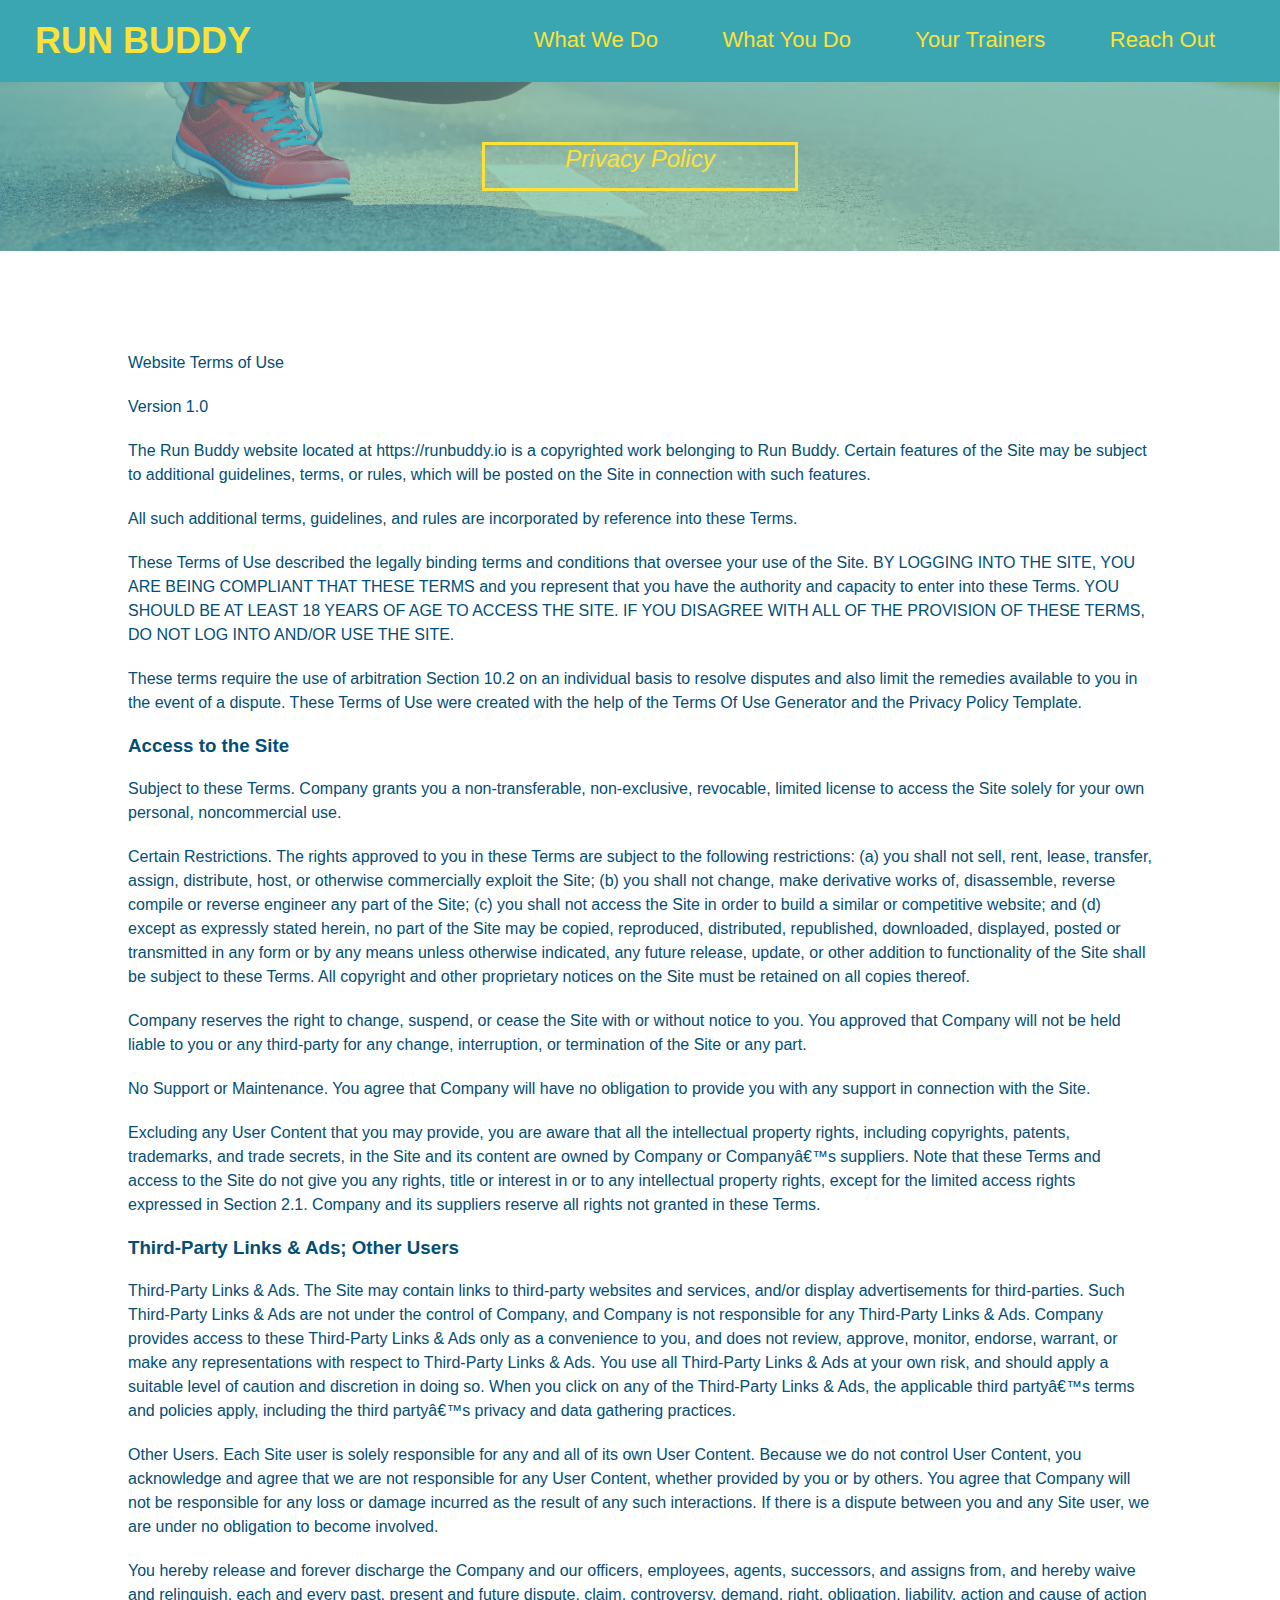
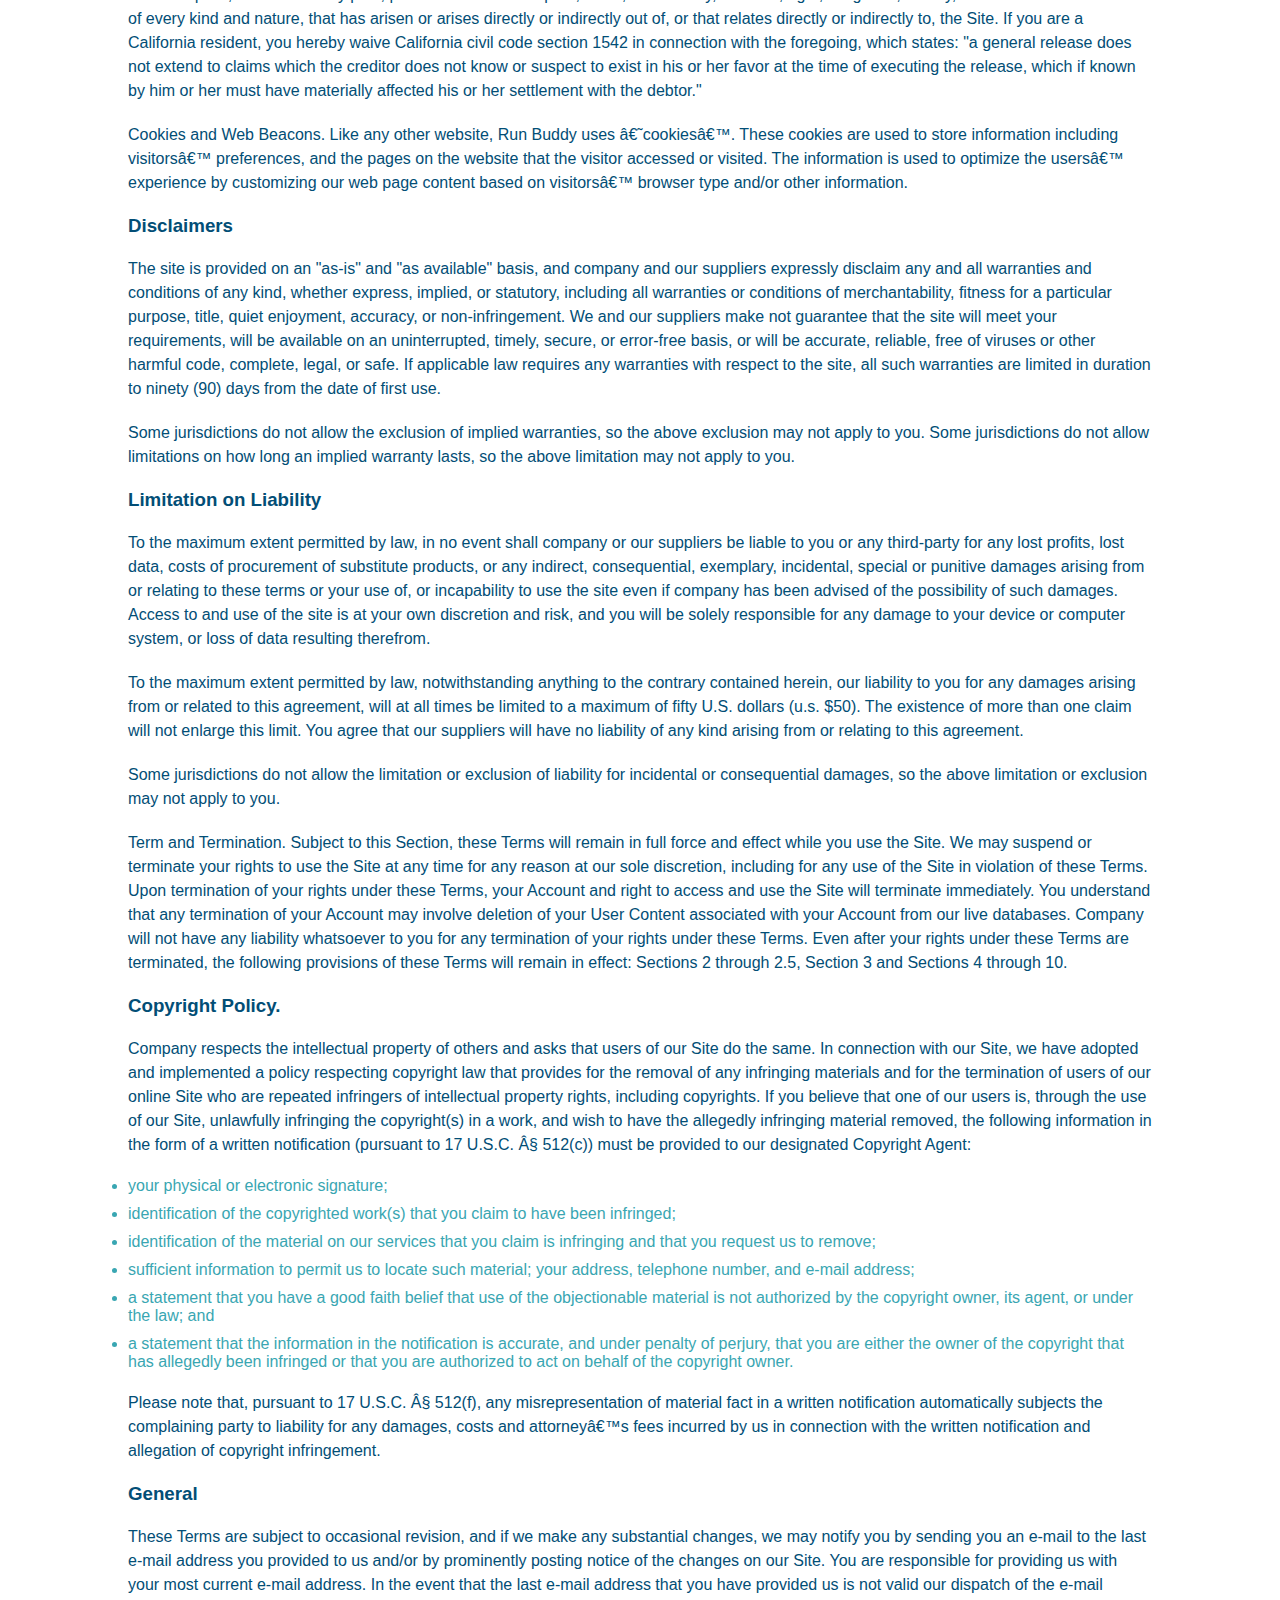
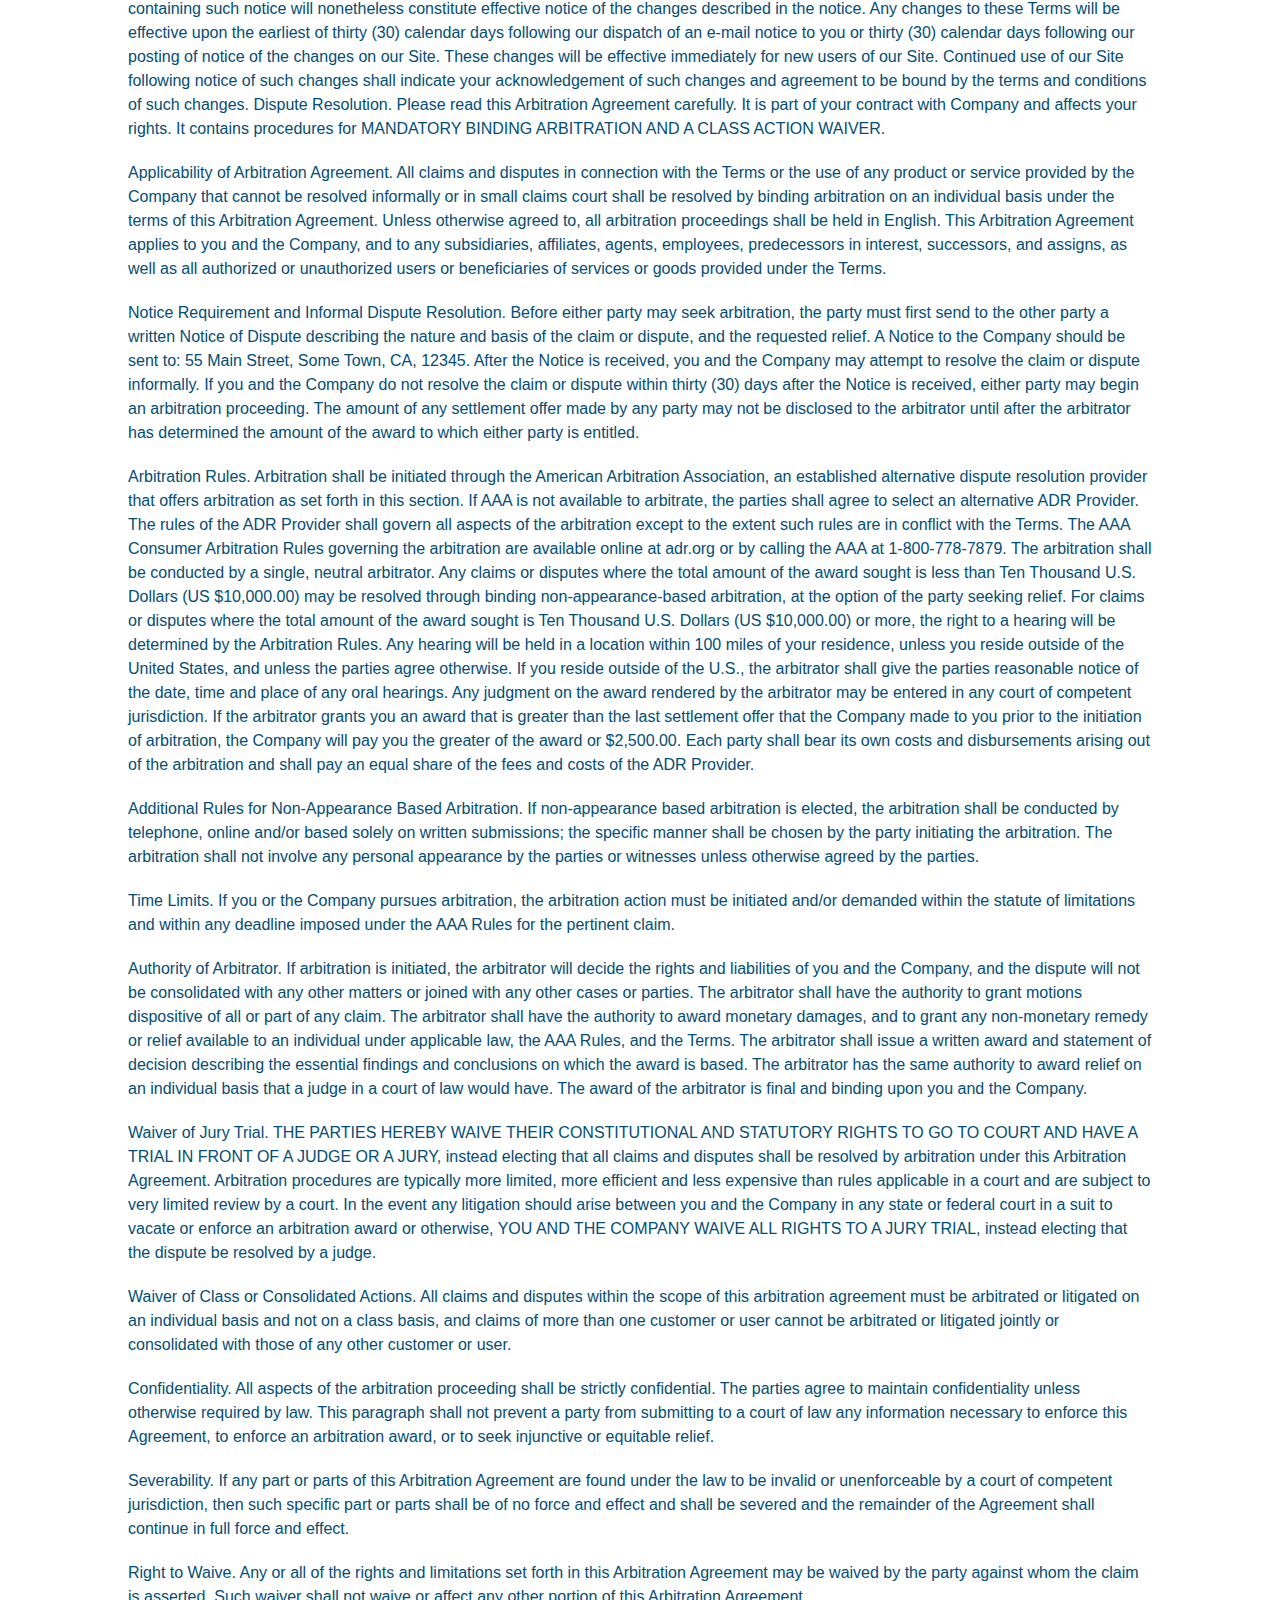
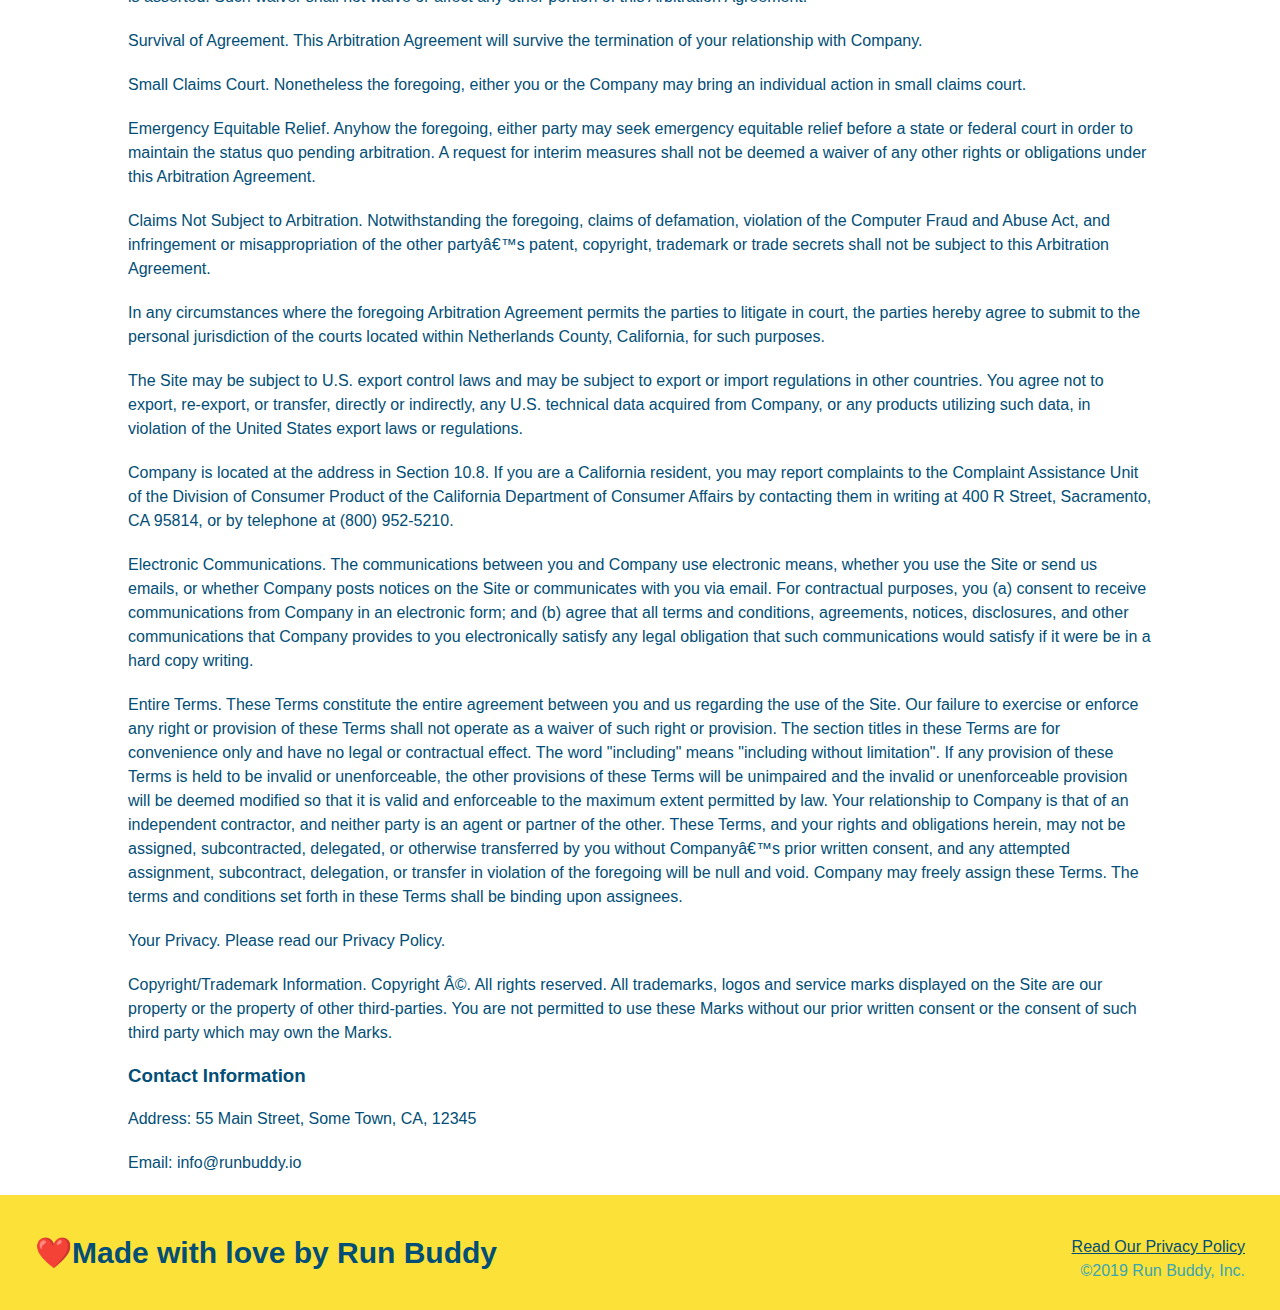
==== privacy-policy.html @ a61e1b73 "final style for privacy policy" ====
<!DOCTYPE html>
<html lang="en-US">
    <head>
        <meta charset="UTF-8">
        <title>Privacy Policy - Run Buddy</title>
        <link rel="stylesheet" href="./assets/css/style.css">
        <link rel="stylesheet" href="./assets/css/secondary-style.css">
    </head>
    
    <body>
        <header>
            <h1>
             <a href="/">RUN BUDDY</a> 
            </h1>
         <nav>
             <!-- Unordered list element-->
             <ul>
                 <!--List item element-->
                    <li>
                     <!--Anchor element-->
                        <a href="./index.html#what-we-do">What We Do</a>
                    </li>
                    <li>
                        <a href="./index.html#what-you-do">What You Do</a>
                    </li>
                    <li>
                        <a href="./index.htmkl#your-trainers">Your Trainers</a>
                    </li>
                    <li>
                        <a href=".index.html#reach-out">Reach Out</a> 
                    </li> 
                </ul>
            </nav>
        </header>
        <section class="hero">
            <div class="hero-secondary"></div> 
            <h2 class="page-title">
                Privacy Policy 
            </h2>
        </section>
        <article class="secondary-content">
            
      <p>
        Website Terms of Use
      </p>

      <p>
        Version 1.0
      </p>

      <p>
        The Run Buddy website located at https://runbuddy.io is a copyrighted work belonging to Run Buddy. Certain
        features of the Site may be subject to additional guidelines, terms, or rules, which will be posted on the Site
        in connection with such features.
      </p>

      <p>
        All such additional terms, guidelines, and rules are incorporated by reference into these Terms.
      </p>

      <p>
        These Terms of Use described the legally binding terms and conditions that oversee your use of the Site. BY
        LOGGING INTO THE SITE, YOU ARE BEING COMPLIANT THAT THESE TERMS and you represent that you have the authority
        and capacity to enter into these Terms. YOU SHOULD BE AT LEAST 18 YEARS OF AGE TO ACCESS THE SITE. IF YOU
        DISAGREE WITH ALL OF THE PROVISION OF THESE TERMS, DO NOT LOG INTO AND/OR USE THE SITE.
      </p>

      <p>
        These terms require the use of arbitration Section 10.2 on an individual basis to resolve disputes and also
        limit the remedies available to you in the event of a dispute. These Terms of Use were created with the help of
        the Terms Of Use Generator and the Privacy Policy Template.
      </p>

      <h3>
        Access to the Site
      </h3>

      <p>
        Subject to these Terms. Company grants you a non-transferable, non-exclusive, revocable, limited license to
        access the Site solely for your own personal, noncommercial use.
      </p>

      <p>
        Certain Restrictions. The rights approved to you in these Terms are subject to the following restrictions: (a)
        you shall not sell, rent, lease, transfer, assign, distribute, host, or otherwise commercially exploit the Site;
        (b) you shall not change, make derivative works of, disassemble, reverse compile or reverse engineer any part of
        the Site; (c) you shall not access the Site in order to build a similar or competitive website; and (d) except
        as expressly stated herein, no part of the Site may be copied, reproduced, distributed, republished, downloaded,
        displayed, posted or transmitted in any form or by any means unless otherwise indicated, any future release,
        update, or other addition to functionality of the Site shall be subject to these Terms. All copyright and other
        proprietary notices on the Site must be retained on all copies thereof.
      </p>

      <p>
        Company reserves the right to change, suspend, or cease the Site with or without notice to you. You approved
        that Company will not be held liable to you or any third-party for any change, interruption, or termination of
        the Site or any part.
      </p>

      <p>
        No Support or Maintenance. You agree that Company will have no obligation to provide you with any support in
        connection with the Site.
      </p>

      <p>
        Excluding any User Content that you may provide, you are aware that all the intellectual property rights,
        including copyrights, patents, trademarks, and trade secrets, in the Site and its content are owned by Company
        or Companyâ€™s suppliers. Note that these Terms and access to the Site do not give you any rights, title or
        interest in or to any intellectual property rights, except for the limited access rights expressed in Section
        2.1. Company and its suppliers reserve all rights not granted in these Terms.
      </p>

      <h3>
        Third-Party Links & Ads; Other Users
      </h3>

      <p>
        Third-Party Links & Ads. The Site may contain links to third-party websites and services, and/or display
        advertisements for third-parties. Such Third-Party Links & Ads are not under the control of Company, and Company
        is not responsible for any Third-Party Links & Ads. Company provides access to these Third-Party Links & Ads
        only as a convenience to you, and does not review, approve, monitor, endorse, warrant, or make any
        representations with respect to Third-Party Links & Ads. You use all Third-Party Links & Ads at your own risk,
        and should apply a suitable level of caution and discretion in doing so. When you click on any of the
        Third-Party Links & Ads, the applicable third partyâ€™s terms and policies apply, including the third partyâ€™s
        privacy and data gathering practices.
      </p>

      <p>
        Other Users. Each Site user is solely responsible for any and all of its own User Content. Because we do not
        control User Content, you acknowledge and agree that we are not responsible for any User Content, whether
        provided by you or by others. You agree that Company will not be responsible for any loss or damage incurred as
        the result of any such interactions. If there is a dispute between you and any Site user, we are under no
        obligation to become involved.
      </p>

      <p>
        You hereby release and forever discharge the Company and our officers, employees, agents, successors, and
        assigns from, and hereby waive and relinquish, each and every past, present and future dispute, claim,
        controversy, demand, right, obligation, liability, action and cause of action of every kind and nature, that has
        arisen or arises directly or indirectly out of, or that relates directly or indirectly to, the Site. If you are
        a California resident, you hereby waive California civil code section 1542 in connection with the foregoing,
        which states: "a general release does not extend to claims which the creditor does not know or suspect to exist
        in his or her favor at the time of executing the release, which if known by him or her must have materially
        affected his or her settlement with the debtor."
      </p>

      <p>
        Cookies and Web Beacons. Like any other website, Run Buddy uses â€˜cookiesâ€™. These cookies are used to store
        information including visitorsâ€™ preferences, and the pages on the website that the visitor accessed or visited.
        The information is used to optimize the usersâ€™ experience by customizing our web page content based on visitorsâ€™
        browser type and/or other information.
      </p>

      <h3>
        Disclaimers
      </h3>

      <p>
        The site is provided on an "as-is" and "as available" basis, and company and our suppliers expressly disclaim
        any and all warranties and conditions of any kind, whether express, implied, or statutory, including all
        warranties or conditions of merchantability, fitness for a particular purpose, title, quiet enjoyment, accuracy,
        or non-infringement. We and our suppliers make not guarantee that the site will meet your requirements, will be
        available on an uninterrupted, timely, secure, or error-free basis, or will be accurate, reliable, free of
        viruses or other harmful code, complete, legal, or safe. If applicable law requires any warranties with respect
        to the site, all such warranties are limited in duration to ninety (90) days from the date of first use.
      </p>

      <p>
        Some jurisdictions do not allow the exclusion of implied warranties, so the above exclusion may not apply to
        you. Some jurisdictions do not allow limitations on how long an implied warranty lasts, so the above limitation
        may not apply to you.
      </p>

      <h3>
        Limitation on Liability
      </h3>

      <p>
        To the maximum extent permitted by law, in no event shall company or our suppliers be liable to you or any
        third-party for any lost profits, lost data, costs of procurement of substitute products, or any indirect,
        consequential, exemplary, incidental, special or punitive damages arising from or relating to these terms or
        your use of, or incapability to use the site even if company has been advised of the possibility of such
        damages. Access to and use of the site is at your own discretion and risk, and you will be solely responsible
        for any damage to your device or computer system, or loss of data resulting therefrom.
      </p>

      <p>
        To the maximum extent permitted by law, notwithstanding anything to the contrary contained herein, our liability
        to you for any damages arising from or related to this agreement, will at all times be limited to a maximum of
        fifty U.S. dollars (u.s. $50). The existence of more than one claim will not enlarge this limit. You agree that
        our suppliers will have no liability of any kind arising from or relating to this agreement.
      </p>

      <p>
        Some jurisdictions do not allow the limitation or exclusion of liability for incidental or consequential
        damages, so the above limitation or exclusion may not apply to you.
      </p>

      <p>
        Term and Termination. Subject to this Section, these Terms will remain in full force and effect while you use
        the Site. We may suspend or terminate your rights to use the Site at any time for any reason at our sole
        discretion, including for any use of the Site in violation of these Terms. Upon termination of your rights under
        these Terms, your Account and right to access and use the Site will terminate immediately. You understand that
        any termination of your Account may involve deletion of your User Content associated with your Account from our
        live databases. Company will not have any liability whatsoever to you for any termination of your rights under
        these Terms. Even after your rights under these Terms are terminated, the following provisions of these Terms
        will remain in effect: Sections 2 through 2.5, Section 3 and Sections 4 through 10.
      </p>

      <h3>
        Copyright Policy.
      </h3>

      <p>
        Company respects the intellectual property of others and asks that users of our Site do the same. In connection
        with our Site, we have adopted and implemented a policy respecting copyright law that provides for the removal
        of any infringing materials and for the termination of users of our online Site who are repeated infringers of
        intellectual property rights, including copyrights. If you believe that one of our users is, through the use of
        our Site, unlawfully infringing the copyright(s) in a work, and wish to have the allegedly infringing material
        removed, the following information in the form of a written notification (pursuant to 17 U.S.C. Â§ 512(c)) must
        be provided to our designated Copyright Agent:
      </p>

      <ul>
        <li>
          your physical or electronic signature;
        </li>
        <li>
          identification of the copyrighted work(s) that you claim to have been infringed;
        </li>
        <li>
          identification of the material on our services that you claim is infringing and that you request us to remove;
        </li>
        <li>
          sufficient information to permit us to locate such material; your address, telephone number, and e-mail
          address;
        </li>
        <li>
          a statement that you have a good faith belief that use of the objectionable material is not authorized by the
          copyright owner, its agent, or under the law; and
        </li>
        <li>
          a statement that the information in the notification is accurate, and under penalty of perjury, that you are
          either the owner of the copyright that has allegedly been infringed or that you are authorized to act on
          behalf of the copyright owner.
        </li>
      </ul>

      <p>
        Please note that, pursuant to 17 U.S.C. Â§ 512(f), any misrepresentation of material fact in a written
        notification automatically subjects the complaining party to liability for any damages, costs and attorneyâ€™s
        fees incurred by us in connection with the written notification and allegation of copyright infringement.
      </p>

      <h3>
        General
      </h3>

      <p>
        These Terms are subject to occasional revision, and if we make any substantial changes, we may notify you by
        sending you an e-mail to the last e-mail address you provided to us and/or by prominently posting notice of the
        changes on our Site. You are responsible for providing us with your most current e-mail address. In the event
        that the last e-mail address that you have provided us is not valid our dispatch of the e-mail containing such
        notice will nonetheless constitute effective notice of the changes described in the notice. Any changes to these
        Terms will be effective upon the earliest of thirty (30) calendar days following our dispatch of an e-mail
        notice to you or thirty (30) calendar days following our posting of notice of the changes on our Site. These
        changes will be effective immediately for new users of our Site. Continued use of our Site following notice of
        such changes shall indicate your acknowledgement of such changes and agreement to be bound by the terms and
        conditions of such changes. Dispute Resolution. Please read this Arbitration Agreement carefully. It is part of
        your contract with Company and affects your rights. It contains procedures for MANDATORY BINDING ARBITRATION AND
        A CLASS ACTION WAIVER.
      </p>

      <p>
        Applicability of Arbitration Agreement. All claims and disputes in connection with the Terms or the use of any
        product or service provided by the Company that cannot be resolved informally or in small claims court shall be
        resolved by binding arbitration on an individual basis under the terms of this Arbitration Agreement. Unless
        otherwise agreed to, all arbitration proceedings shall be held in English. This Arbitration Agreement applies to
        you and the Company, and to any subsidiaries, affiliates, agents, employees, predecessors in interest,
        successors, and assigns, as well as all authorized or unauthorized users or beneficiaries of services or goods
        provided under the Terms.
      </p>

      <p>
        Notice Requirement and Informal Dispute Resolution. Before either party may seek arbitration, the party must
        first send to the other party a written Notice of Dispute describing the nature and basis of the claim or
        dispute, and the requested relief. A Notice to the Company should be sent to: 55 Main Street, Some Town, CA,
        12345. After the Notice is received, you and the Company may attempt to resolve the claim or dispute informally.
        If you and the Company do not resolve the claim or dispute within thirty (30) days after the Notice is received,
        either party may begin an arbitration proceeding. The amount of any settlement offer made by any party may not
        be disclosed to the arbitrator until after the arbitrator has determined the amount of the award to which either
        party is entitled.
      </p>

      <p>
        Arbitration Rules. Arbitration shall be initiated through the American Arbitration Association, an established
        alternative dispute resolution provider that offers arbitration as set forth in this section. If AAA is not
        available to arbitrate, the parties shall agree to select an alternative ADR Provider. The rules of the ADR
        Provider shall govern all aspects of the arbitration except to the extent such rules are in conflict with the
        Terms. The AAA Consumer Arbitration Rules governing the arbitration are available online at adr.org or by
        calling the AAA at 1-800-778-7879. The arbitration shall be conducted by a single, neutral arbitrator. Any
        claims or disputes where the total amount of the award sought is less than Ten Thousand U.S. Dollars (US
        $10,000.00) may be resolved through binding non-appearance-based arbitration, at the option of the party seeking
        relief. For claims or disputes where the total amount of the award sought is Ten Thousand U.S. Dollars (US
        $10,000.00) or more, the right to a hearing will be determined by the Arbitration Rules. Any hearing will be
        held in a location within 100 miles of your residence, unless you reside outside of the United States, and
        unless the parties agree otherwise. If you reside outside of the U.S., the arbitrator shall give the parties
        reasonable notice of the date, time and place of any oral hearings. Any judgment on the award rendered by the
        arbitrator may be entered in any court of competent jurisdiction. If the arbitrator grants you an award that is
        greater than the last settlement offer that the Company made to you prior to the initiation of arbitration, the
        Company will pay you the greater of the award or $2,500.00. Each party shall bear its own costs and
        disbursements arising out of the arbitration and shall pay an equal share of the fees and costs of the ADR
        Provider.
      </p>

      <p>
        Additional Rules for Non-Appearance Based Arbitration. If non-appearance based arbitration is elected, the
        arbitration shall be conducted by telephone, online and/or based solely on written submissions; the specific
        manner shall be chosen by the party initiating the arbitration. The arbitration shall not involve any personal
        appearance by the parties or witnesses unless otherwise agreed by the parties.
      </p>

      <p>
        Time Limits. If you or the Company pursues arbitration, the arbitration action must be initiated and/or demanded
        within the statute of limitations and within any deadline imposed under the AAA Rules for the pertinent claim.
      </p>

      <p>
        Authority of Arbitrator. If arbitration is initiated, the arbitrator will decide the rights and liabilities of
        you and the Company, and the dispute will not be consolidated with any other matters or joined with any other
        cases or parties. The arbitrator shall have the authority to grant motions dispositive of all or part of any
        claim. The arbitrator shall have the authority to award monetary damages, and to grant any non-monetary remedy
        or relief available to an individual under applicable law, the AAA Rules, and the Terms. The arbitrator shall
        issue a written award and statement of decision describing the essential findings and conclusions on which the
        award is based. The arbitrator has the same authority to award relief on an individual basis that a judge in a
        court of law would have. The award of the arbitrator is final and binding upon you and the Company.
      </p>

      <p>
        Waiver of Jury Trial. THE PARTIES HEREBY WAIVE THEIR CONSTITUTIONAL AND STATUTORY RIGHTS TO GO TO COURT AND HAVE
        A TRIAL IN FRONT OF A JUDGE OR A JURY, instead electing that all claims and disputes shall be resolved by
        arbitration under this Arbitration Agreement. Arbitration procedures are typically more limited, more efficient
        and less expensive than rules applicable in a court and are subject to very limited review by a court. In the
        event any litigation should arise between you and the Company in any state or federal court in a suit to vacate
        or enforce an arbitration award or otherwise, YOU AND THE COMPANY WAIVE ALL RIGHTS TO A JURY TRIAL, instead
        electing that the dispute be resolved by a judge.
      </p>

      <p>
        Waiver of Class or Consolidated Actions. All claims and disputes within the scope of this arbitration agreement
        must be arbitrated or litigated on an individual basis and not on a class basis, and claims of more than one
        customer or user cannot be arbitrated or litigated jointly or consolidated with those of any other customer or
        user.
      </p>

      <p>
        Confidentiality. All aspects of the arbitration proceeding shall be strictly confidential. The parties agree to
        maintain confidentiality unless otherwise required by law. This paragraph shall not prevent a party from
        submitting to a court of law any information necessary to enforce this Agreement, to enforce an arbitration
        award, or to seek injunctive or equitable relief.
      </p>

      <p>
        Severability. If any part or parts of this Arbitration Agreement are found under the law to be invalid or
        unenforceable by a court of competent jurisdiction, then such specific part or parts shall be of no force and
        effect and shall be severed and the remainder of the Agreement shall continue in full force and effect.
      </p>

      <p>
        Right to Waive. Any or all of the rights and limitations set forth in this Arbitration Agreement may be waived
        by the party against whom the claim is asserted. Such waiver shall not waive or affect any other portion of this
        Arbitration Agreement.
      </p>

      <p>
        Survival of Agreement. This Arbitration Agreement will survive the termination of your relationship with
        Company.
      </p>

      <p>
        Small Claims Court. Nonetheless the foregoing, either you or the Company may bring an individual action in small
        claims court.
      </p>

      <p>
        Emergency Equitable Relief. Anyhow the foregoing, either party may seek emergency equitable relief before a
        state or federal court in order to maintain the status quo pending arbitration. A request for interim measures
        shall not be deemed a waiver of any other rights or obligations under this Arbitration Agreement.
      </p>

      <p>
        Claims Not Subject to Arbitration. Notwithstanding the foregoing, claims of defamation, violation of the
        Computer Fraud and Abuse Act, and infringement or misappropriation of the other partyâ€™s patent, copyright,
        trademark or trade secrets shall not be subject to this Arbitration Agreement.
      </p>

      <p>
        In any circumstances where the foregoing Arbitration Agreement permits the parties to litigate in court, the
        parties hereby agree to submit to the personal jurisdiction of the courts located within Netherlands County,
        California, for such purposes.
      </p>

      <p>
        The Site may be subject to U.S. export control laws and may be subject to export or import regulations in other
        countries. You agree not to export, re-export, or transfer, directly or indirectly, any U.S. technical data
        acquired from Company, or any products utilizing such data, in violation of the United States export laws or
        regulations.
      </p>

      <p>
        Company is located at the address in Section 10.8. If you are a California resident, you may report complaints
        to the Complaint Assistance Unit of the Division of Consumer Product of the California Department of Consumer
        Affairs by contacting them in writing at 400 R Street, Sacramento, CA 95814, or by telephone at (800) 952-5210.
      </p>

      <p>
        Electronic Communications. The communications between you and Company use electronic means, whether you use the
        Site or send us emails, or whether Company posts notices on the Site or communicates with you via email. For
        contractual purposes, you (a) consent to receive communications from Company in an electronic form; and (b)
        agree that all terms and conditions, agreements, notices, disclosures, and other communications that Company
        provides to you electronically satisfy any legal obligation that such communications would satisfy if it were be
        in a hard copy writing.
      </p>

      <p>
        Entire Terms. These Terms constitute the entire agreement between you and us regarding the use of the Site. Our
        failure to exercise or enforce any right or provision of these Terms shall not operate as a waiver of such right
        or provision. The section titles in these Terms are for convenience only and have no legal or contractual
        effect. The word "including" means "including without limitation". If any provision of these Terms is held to be
        invalid or unenforceable, the other provisions of these Terms will be unimpaired and the invalid or
        unenforceable provision will be deemed modified so that it is valid and enforceable to the maximum extent
        permitted by law. Your relationship to Company is that of an independent contractor, and neither party is an
        agent or partner of the other. These Terms, and your rights and obligations herein, may not be assigned,
        subcontracted, delegated, or otherwise transferred by you without Companyâ€™s prior written consent, and any
        attempted assignment, subcontract, delegation, or transfer in violation of the foregoing will be null and void.
        Company may freely assign these Terms. The terms and conditions set forth in these Terms shall be binding upon
        assignees.
      </p>

      <p>
        Your Privacy. Please read our Privacy Policy.
      </p>

      <p>
        Copyright/Trademark Information. Copyright Â©. All rights reserved. All trademarks, logos and service marks
        displayed on the Site are our property or the property of other third-parties. You are not permitted to use
        these Marks without our prior written consent or the consent of such third party which may own the Marks.
      </p>

      <h3>
        Contact Information
      </h3>

      <p>
        Address: 55 Main Street, Some Town, CA, 12345
      </p>

      <p>
        Email: info@runbuddy.io
      </p>

      </article>
        <footer>
            <h2> ❤️Made with love by Run Buddy</h2> 
            <div>
                <a href="#"> Read Our Privacy Policy</a><br />
                &copy;2019 Run Buddy, Inc.
            </div>
         </footer> 
    </body>
</html>
---- assets/css/style.css ----
* {
    margin: 0;
    padding: 0;
    box-sizing: border-box;
}
body {
    /* more on this crazy alphanumerical value in a minute! */
    color: #39a6b2;
    font-family: Helvetica, Arial, sans-serif;
}

/* apply stlyes to header*/ 
header {
    padding: 20px 35px;
    background-color: #39a6b2; 
}

header h1 {
    font-weight: bold;
    font-size:36px;
    color: #fce138;
    margin: 0;
    display: inline;
}

header a {
    text-decoration: none;
    color: #fce138;
} 

header nav {
    float: right;
    margin: 7px 0; 
} 

header nav ul li {
    display: inline; 
}

header nav ul li a {
    margin: 0 30px;
    font-weight: lighter;
    font-size: 22px;
}   
footer {
    background-color: #fce138;
    width: 100%;
    padding: 40px 35px;
}
footer h2 {
    display: inline;
    color: #024e76;
    font-size: 30px;
    margin: 0;
}
footer div {
    float: right;
    line-height: 1.5;
    text-align: right;
}
footer a {
    color: #024e76;
}
section {
    padding: 60px;
}
/*Hero Style Start*/
.hero {
    background-image:url("../images/hero-bg.jpg");
    height: 600px;
    background-size: cover;
    background-position: center;
    position:relative;
}
.hero-form{
    background-color:#fce138;
    color:#024e76;
    padding: 20px;
    width: 500px;
    border: solid 3px #024e76;
    position:absolute;
    bottom: 120px;
    right: 140px;
}
.hero-form p {
    margin: 5px 0 15px 0;
}
.hero-form h3 {
    font-size:24 px;
    margin: 0;
}
.form-input {
    border: 1px solid #024e76;
    display: block;
    padding: 7px 15px;
    font-size: 16px;
    color: #024e76;
    width: 100%;
    margin-bottom: 15px; 
}
.hero-form label {
    margin: 0 5px;
}
.hero-form button {
    background-color: #024e76;
    color: #fce138; 
    border: none;
    padding: 10px 20px;
    font-size: 16px;
}
/*Hero Style End*/
.intro {
    text-align: center;
}
.intro p {
    line-height: 1.7; 
    color: #39a6b2;
    width: 80%;
    font-size: 20px;
    margin: 0 auto;
}
.steps {
    text-align:center;
    background: #fce138;
}
.steps div {
    margin-bottom: 80px;
}
.steps img{
    width: 15%;
    margin: 10px 0;
}
.steps h3 {
    color: #024e76;
    font-size: 46px;
    margin-top: 10px;
}
.steps p {
    color:#39a6b2;
    font-size: 23px;
}
.steps span {
    font-size: 38px;
}
.section-title {
    font-size: 55px;
    color: #024e76;
    margin-bottom: 35px;
    padding: 0 100px 20px 100px;
    display: inline-block;
    border-bottom: 3px solid;
}
.primary-border{
    border-color: #fce138;
}
.secondary-border {
    border-color: #39a6b2;
}
.trainers {
    text-align: center;
}
.trainer {
    width: 900px;
    margin: 0 auto 30px auto;
    background: #024e76;
    color: #fce138;
    overflow: auto;
}
.trainer img {
    width: 35%;
    float: left;
}
.trainer-bio {
    padding: 35px;
    float: left;
    width: 65%;
}
.trainer-bio h3 {
    font-size: 32px;
    margin-bottom: 8px;
}
.trainer-bio h4 {
    font-weight: lighter;
    font-size: 26px;
    margin-bottom: 25px;
}
.trainer-bio p {
    font-size: 17px;
    line-height: 1.3;
}
.text-left {
    text-align: left;
}
.text-right {
    text-align: right; 
}
/* Reach out styles start*/
.contact {
    text-align: center;
    background-color: #024e76;
}
.contact h2 {
    color: #fce138; 
}
.contact-info iframe {
    width: 400px;
    height: 400px;
}
.contact-info div {
    width: 410px;
    display: inline-block;
    vertical-align: top;
    text-align: left;
    margin: 30px 0 0 60px;
    color: white; 
}
.contact-info h3 {
    color:#fce138;
    font-size:32px;
}
.contact-info p, 
.contact-info address {
    margin: 20px 0;
    line-height: 1.5;
    font-size: 20px;
    font-style: normal;
}
.contact-info a {
    color: #fce138;
}
/* Reach out Styles End */
---- assets/css/secondary-style.css ----
.hero {
    background-position: bottom;
    height: auto;
    text-align: center;
    margin-bottom: 100px;
}
.page-title {
    color: #fce138;
    display: inline-block;
    border-bottom: 4px;
    border: solid;
    border-color: #fce138;
    padding: 0 80px 15px 80px;
    font-weight: normal;
    font-style: italic;
}
.secondary-content {
    width: 80%;
    margin: 0 auto;
    color: #024e76;
}
.secondary-content h3 {
    font-size 25px;
    margin: 20px 0 20px 0;
}
.secondary-content p {
    font-size: 16px;
    line-height: 1.5;
    margin: 20px 0 20px 0;
}
.secondary-content ul {
    margin: 20px 0 20px 0;
}
.secondary-content li {
    color: #39a6b2;
    margin: 10px 0 10px 0;
}
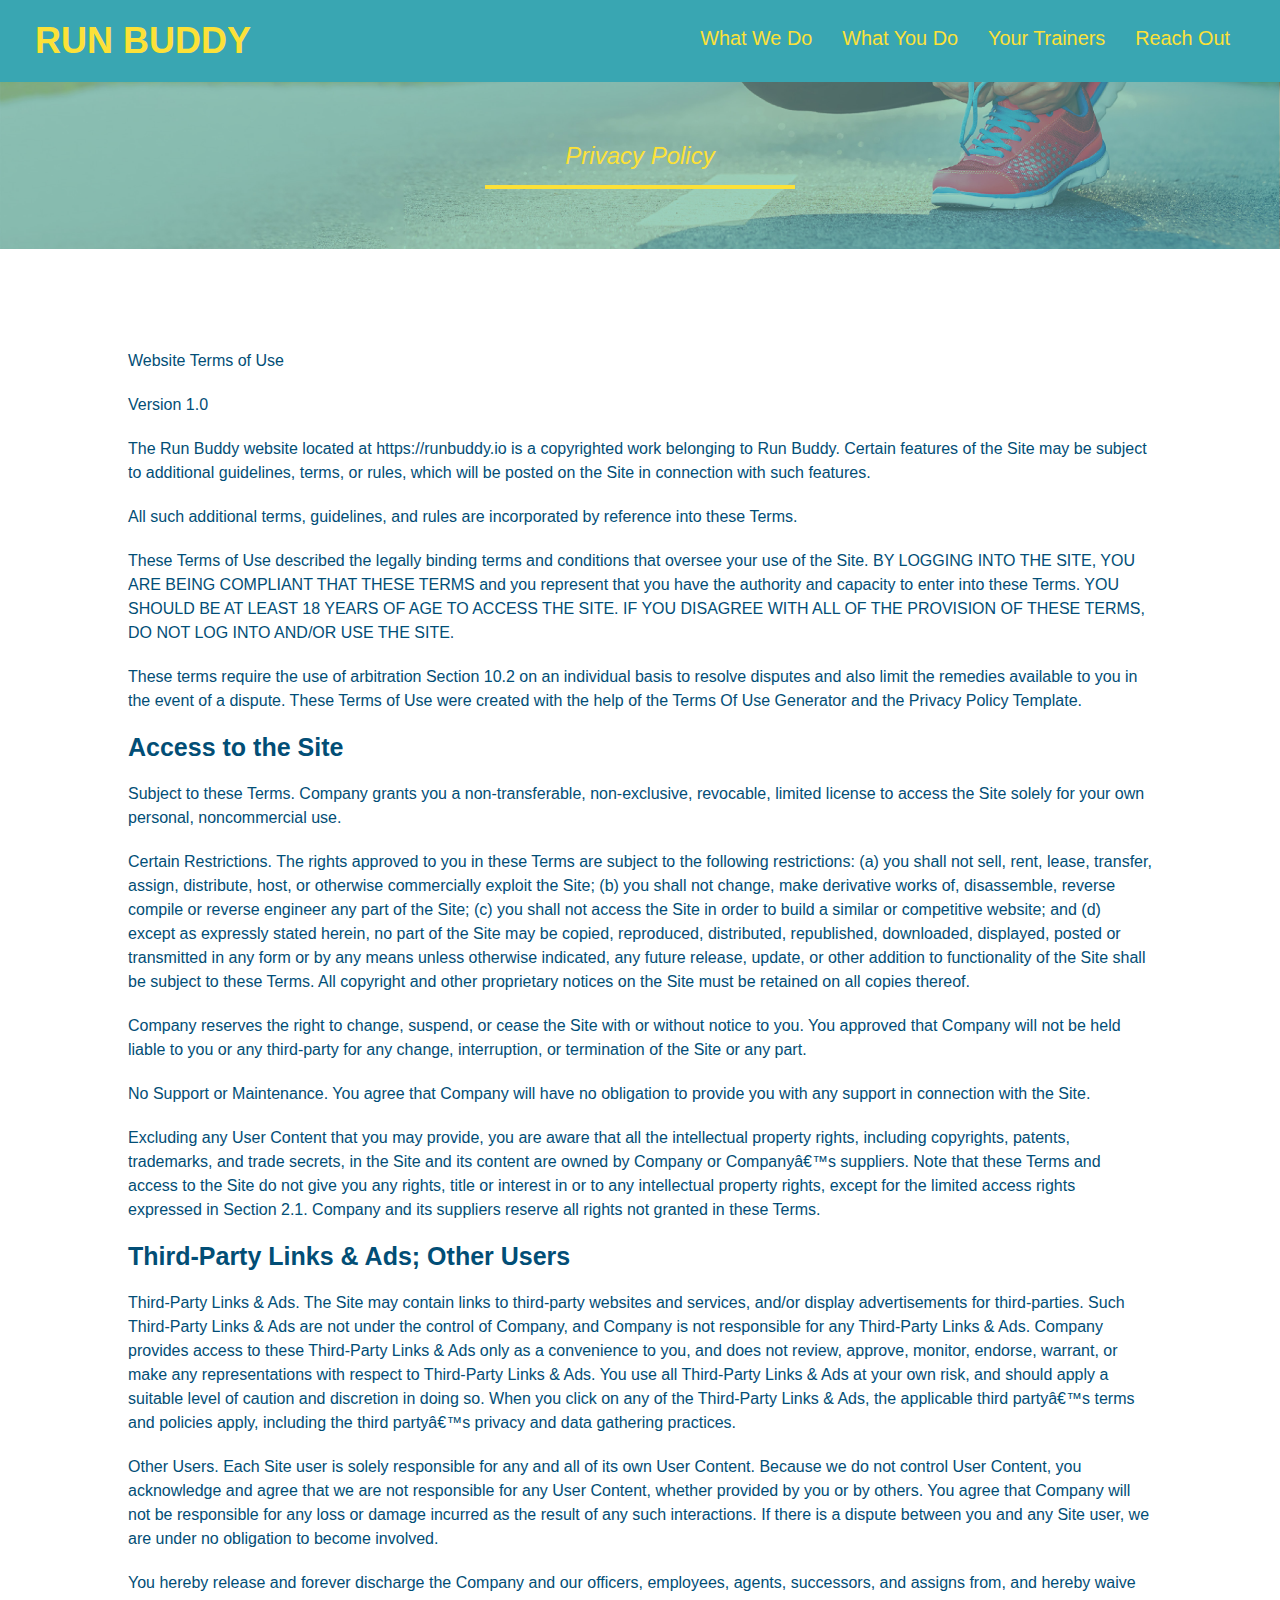
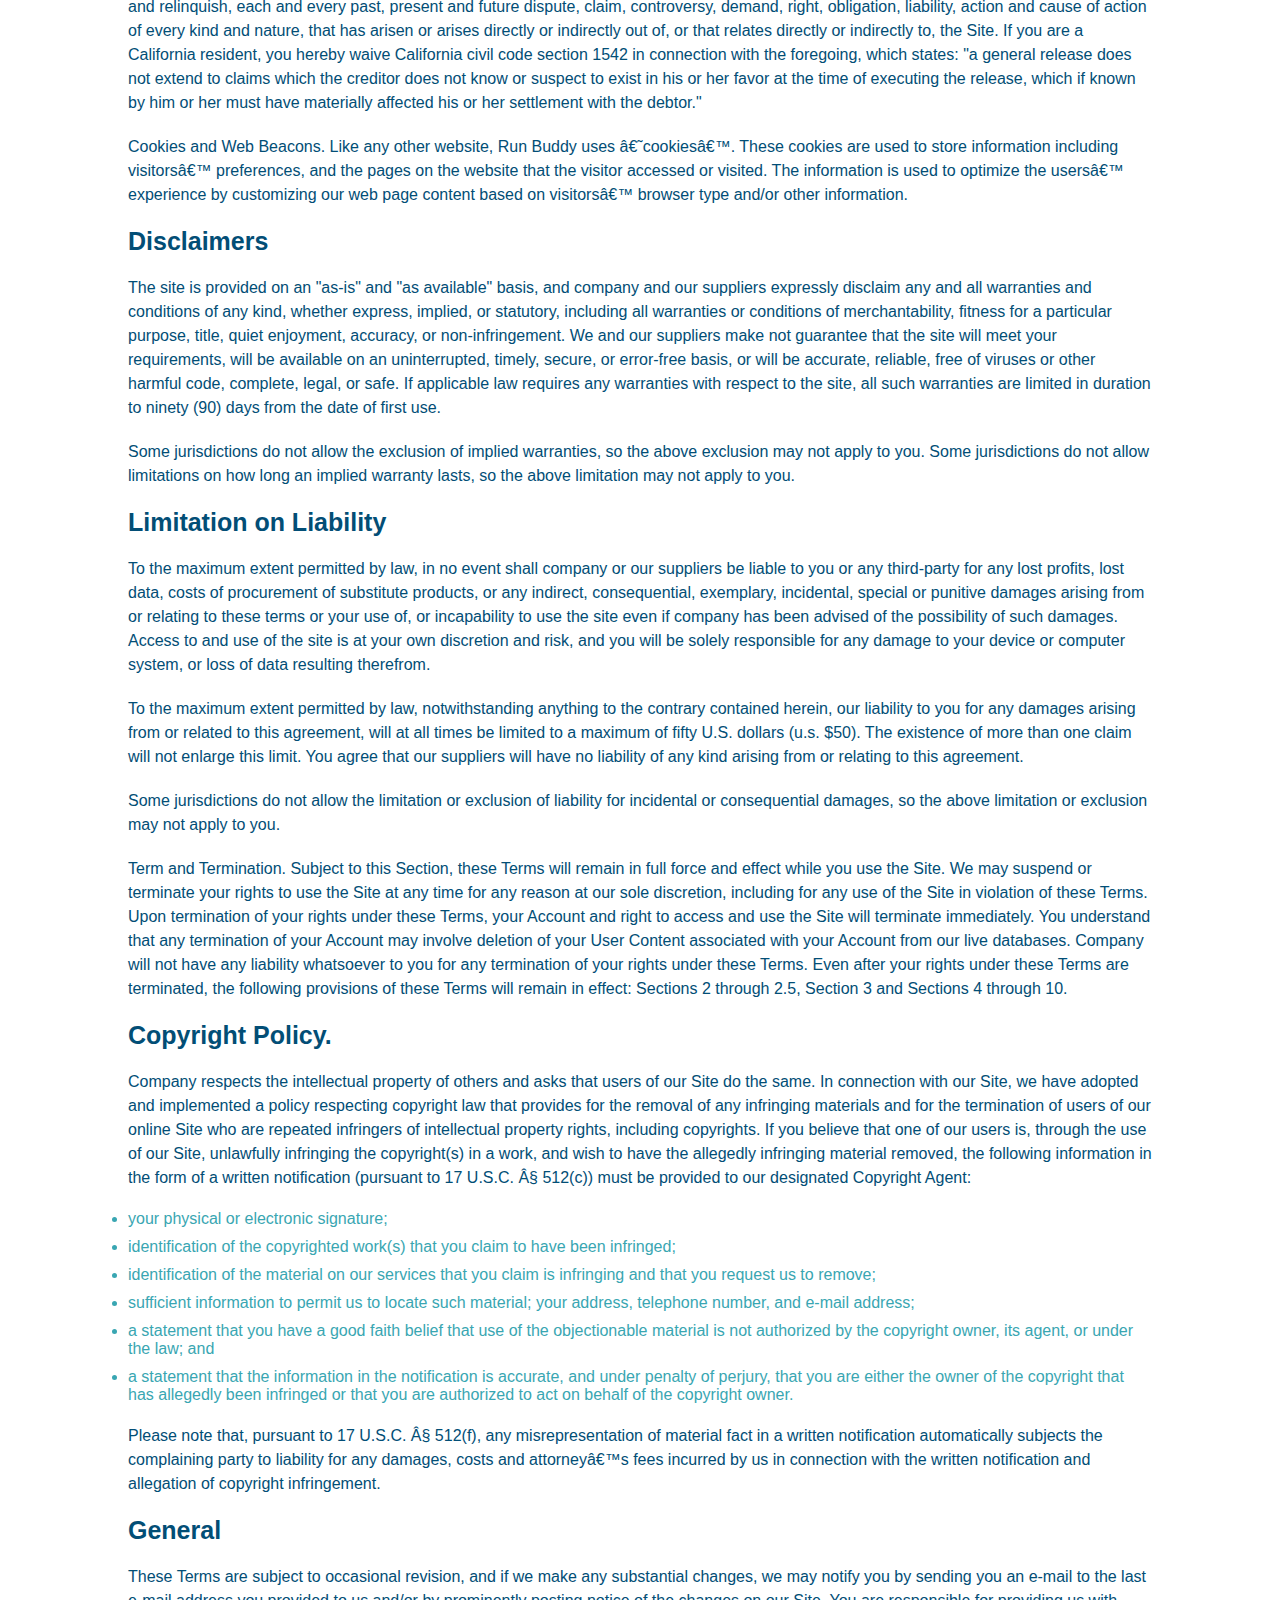
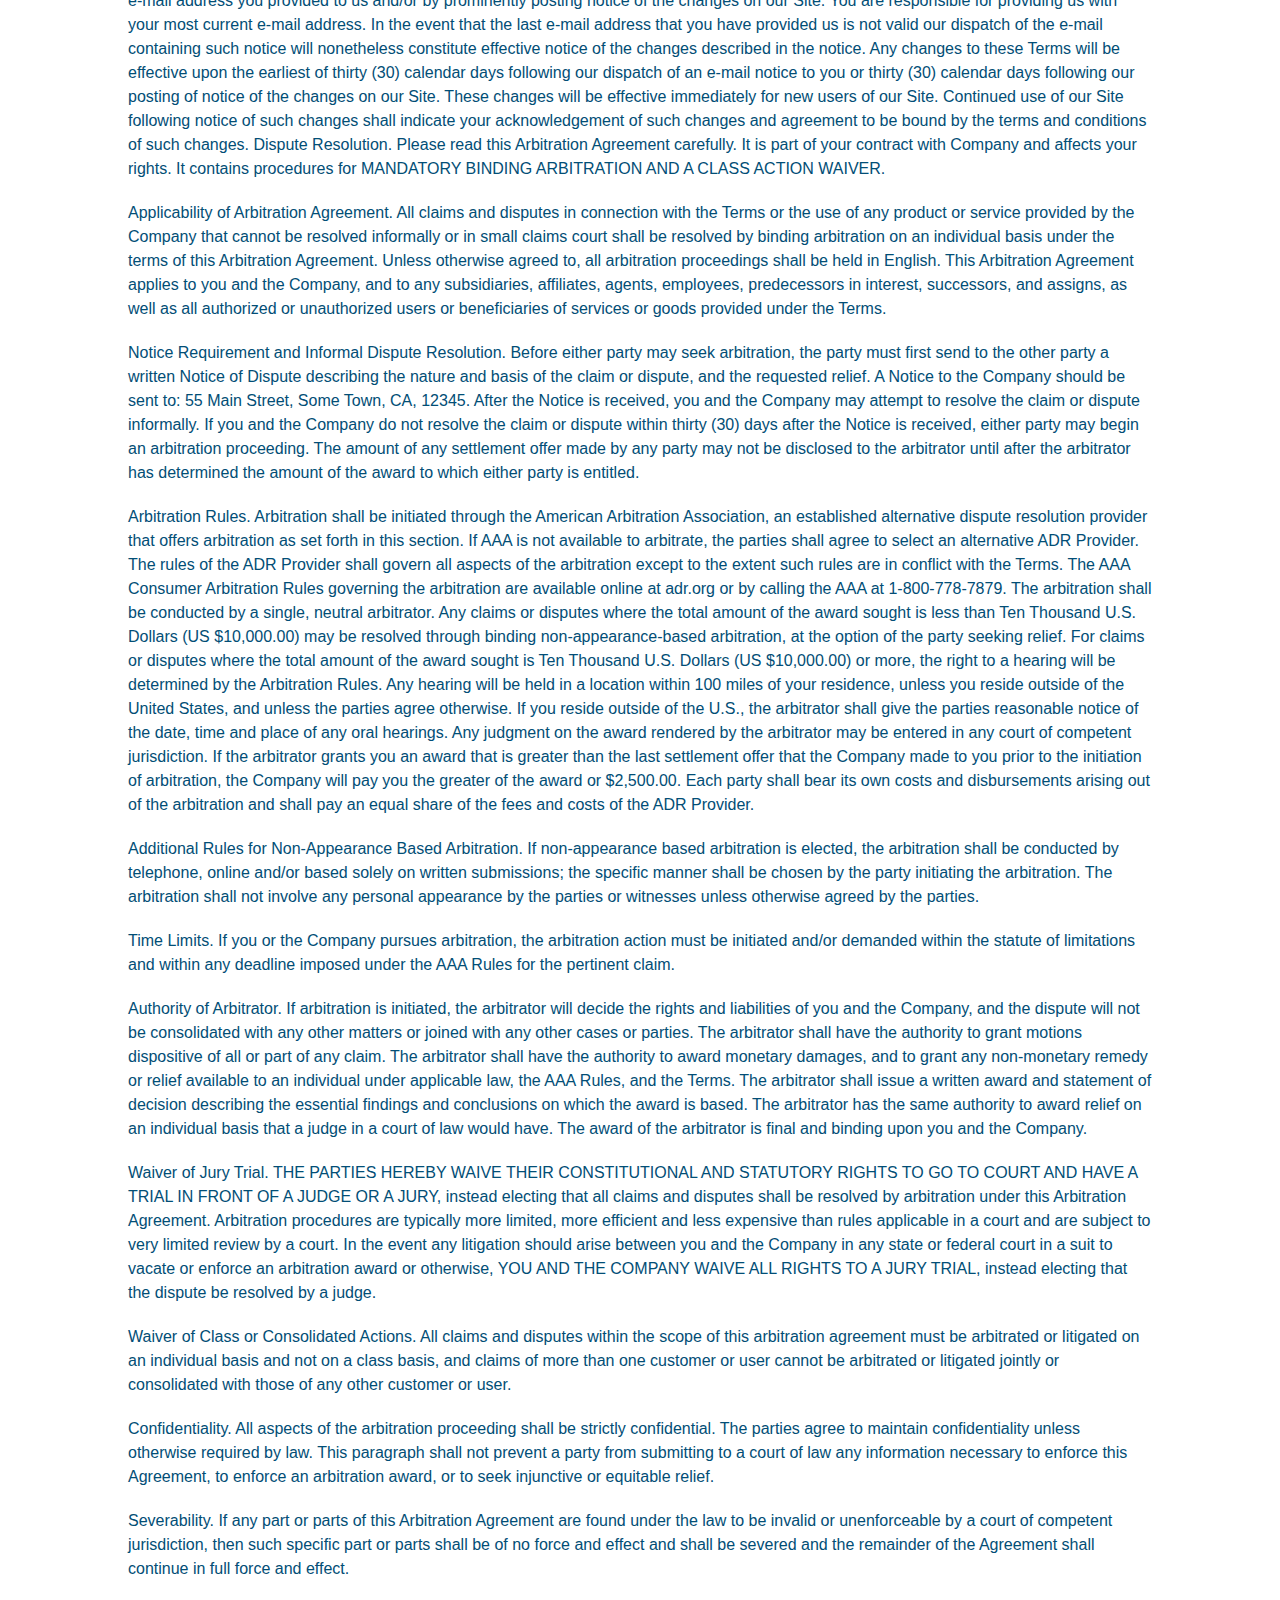
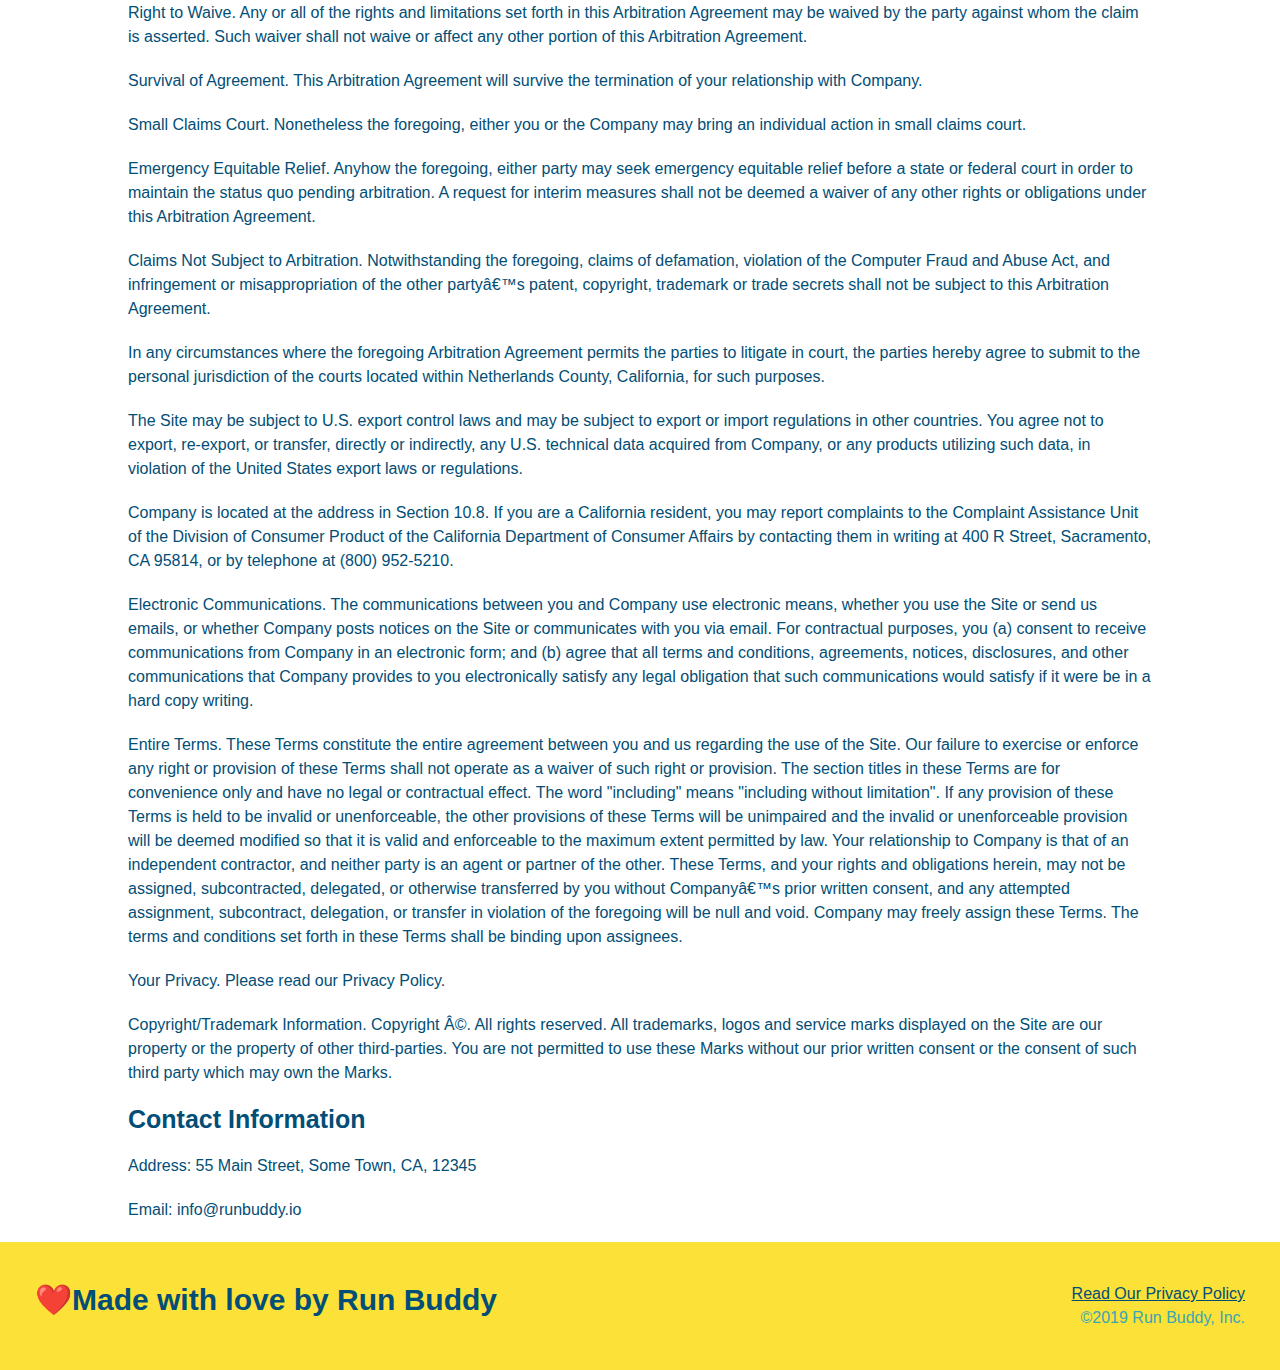
==== commit eebd5717: "initial commit of mediaqueries" ====
--- a/privacy-policy.html
+++ b/privacy-policy.html
@@ -2,6 +2,7 @@
 <html lang="en-US">
     <head>
         <meta charset="UTF-8">
+        <meta name="viewport" content="width=device-width, initial-scale=1.0"/>
         <title>Privacy Policy - Run Buddy</title>
         <link rel="stylesheet" href="./assets/css/style.css">
         <link rel="stylesheet" href="./assets/css/secondary-style.css">
--- a/assets/css/style.css
+++ b/assets/css/style.css
@@ -13,6 +13,9 @@
 header {
     padding: 20px 35px;
     background-color: #39a6b2; 
+    display: flex;
+    justify-content: space-between;
+    flex-wrap: wrap;
 }
 
 header h1 {
@@ -20,7 +23,6 @@
     font-size:36px;
     color: #fce138;
     margin: 0;
-    display: inline;
 }
 
 header a {
@@ -29,32 +31,35 @@
 } 
 
 header nav {
-    float: right;
     margin: 7px 0; 
-} 
-
-header nav ul li {
-    display: inline; 
+}  
+header nav ul {
+    display: flex;
+    flex-wrap: wrap;
+    justify-content: space-between;
+    align-items: center;
+    list-style: none;
 }
 
 header nav ul li a {
-    margin: 0 30px;
+    padding: 10px 15px;
     font-weight: lighter;
-    font-size: 22px;
+    font-size: 1.55vw;
 }   
 footer {
     background-color: #fce138;
     width: 100%;
     padding: 40px 35px;
+    display: flex;
+    justify-content: space-between;
+    flex-wrap: wrap;
 }
 footer h2 {
-    display: inline;
     color: #024e76;
     font-size: 30px;
     margin: 0;
 }
 footer div {
-    float: right;
     line-height: 1.5;
     text-align: right;
 }
@@ -67,20 +72,33 @@
 /*Hero Style Start*/
 .hero {
     background-image:url("../images/hero-bg.jpg");
-    height: 600px;
     background-size: cover;
     background-position: center;
-    position:relative;
+    display: flex;
+    justify-content: center;
+    flex-wrap:wrap;
+    align-items: flex-start;
+}
+.hero-cta {
+    width: 35%;
+    text-align: right;
+    margin: 3.5%;
+    color: #fff; 
+    font-size: 18px;
+    line-height: 1.2; 
+}
+.hero-cta h2 {
+    color: #fce138;
+    font-style: bold;
+    font-size: 55px;
 }
 .hero-form{
     background-color:#fce138;
     color:#024e76;
     padding: 20px;
-    width: 500px;
     border: solid 3px #024e76;
-    position:absolute;
-    bottom: 120px;
-    right: 140px;
+    width: 40%;
+    margin: 3.5%;
 }
 .hero-form p {
     margin: 5px 0 15px 0;
@@ -109,46 +127,65 @@
     font-size: 16px;
 }
 /*Hero Style End*/
-.intro {
-    text-align: center;
-}
 .intro p {
     line-height: 1.7; 
     color: #39a6b2;
     width: 80%;
     font-size: 20px;
     margin: 0 auto;
+    text-align: center;
 }
 .steps {
-    text-align:center;
     background: #fce138;
 }
-.steps div {
-    margin-bottom: 80px;
-}
-.steps img{
-    width: 15%;
-    margin: 10px 0;
-}
-.steps h3 {
+.step {
+    margin: 50px auto;
+    padding-bottom: 50px;
+    width: 80%;
+    border-bottom: 1px solid #39a6b2;
+    display: flex;
+    flex-wrap: wrap;
+    align-items: center;
+    justify-content: space-between;
+}
+.step h3 {
     color: #024e76;
     font-size: 46px;
-    margin-top: 10px;
-}
-.steps p {
+    flex: 1 30%;
+}
+.step-info {
+    flex: 2 70%;
+    display: flex;
+    flex-wrap: wrap;
+    align-items: center;
+}
+.step-text {
+    flex: 12;
+}
+.step-text p {
     color:#39a6b2;
-    font-size: 23px;
-}
-.steps span {
-    font-size: 38px;
+    font-size: 18px;
+}
+.step-text h4 {
+    font-size: 26px;
+    line-height: 1.5;
+    color: #024e75;
+}
+.step-img {
+    flex: 1 12%;
+    margin-right: 20px;
+}
+.step-img img {
+    max-width: 100%;
 }
 .section-title {
-    font-size: 55px;
-    color: #024e76;
-    margin-bottom: 35px;
-    padding: 0 100px 20px 100px;
-    display: inline-block;
+    font-size: 48px;
+    color: #024e76;
     border-bottom: 3px solid;
+    padding-bottom: 20px;
+    text-align: center;
+    margin: 0 auto 35px auto;
+    width: 50%;
 }
 .primary-border{
     border-color: #fce138;
@@ -157,36 +194,35 @@
     border-color: #39a6b2;
 }
 .trainers {
-    text-align: center;
+    width: 100%;
+    margin: 0 auto;
+    display: flex;
+    flex-wrap: wrap;
+    justify-content: space-around;
 }
 .trainer {
-    width: 900px;
     margin: 0 auto 30px auto;
     background: #024e76;
     color: #fce138;
-    overflow: auto;
+    flex: 1;
 }
 .trainer img {
-    width: 35%;
-    float: left;
+    width: 100%;
 }
 .trainer-bio {
-    padding: 35px;
-    float: left;
-    width: 65%;
+    padding: 25px;
+    line-height: 1.3;
 }
 .trainer-bio h3 {
-    font-size: 32px;
-    margin-bottom: 8px;
+    font-size: 28px;
 }
 .trainer-bio h4 {
     font-weight: lighter;
-    font-size: 26px;
-    margin-bottom: 25px;
+    font-size: 22px;
+    margin-bottom: 15px;
 }
 .trainer-bio p {
     font-size: 17px;
-    line-height: 1.3;
 }
 .text-left {
     text-align: left;
@@ -194,38 +230,90 @@
 .text-right {
     text-align: right; 
 }
+.flex-row {
+    display:flex;
+}
 /* Reach out styles start*/
 .contact {
-    text-align: center;
-    background-color: #024e76;
+      background-color: #024e76;
 }
 .contact h2 {
     color: #fce138; 
 }
+.contact-info {
+    display: flex;
+    justify-content: space-between;
+    flex-wrap: wrap;
+}
+.contact-info > * {
+    flex: 1;
+    margin: 15px;
+}
 .contact-info iframe {
-    width: 400px;
     height: 400px;
 }
 .contact-info div {
-    width: 410px;
-    display: inline-block;
-    vertical-align: top;
-    text-align: left;
-    margin: 30px 0 0 60px;
     color: white; 
 }
 .contact-info h3 {
     color:#fce138;
     font-size:32px;
 }
-.contact-info p, 
+.contact-info p {
+    font-size:  16px;
+}
 .contact-info address {
     margin: 20px 0;
     line-height: 1.5;
-    font-size: 20px;
+    font-size: 16px;
     font-style: normal;
 }
 .contact-info a {
     color: #fce138;
 }
+.contact-form input {
+    border: 1px solid #024e76;
+    display: block;
+    padding: 7px 15px;
+    font-size: 16px; 
+    color: #024e76;
+    width: 100%;
+    margin-bottom: 15px;
+    margin-top: 5px;
+}
+
+.contact-form textarea {
+    border: 1px solid #024e76;
+    display: block;
+    padding: 7px 15px;
+    font-size: 16px; 
+    color: #024e76;
+    width: 100%;
+    margin-bottom: 15px;
+    margin-top: 5px;
+}
+.contact-form button {
+    width: 100%;
+    border: none;
+    background: #fce138;
+    color: #024e76;
+    text-align: center;
+    padding: 15px 0;
+    font-size: 16px; 
+}
 /* Reach out Styles End */
+
+/* Media query for smaller desktop screens and smaller */
+@media screen and (max-width:980px) {
+    
+    
+}
+/* Media query for tablets and smaller */
+@media screen and (max-width: 768px) {
+   
+    
+}
+/* Media query for mobile phones and smaller */
+@media screen and (max-width: 575px) {
+   
+}--- a/assets/css/secondary-style.css
+++ b/assets/css/secondary-style.css
@@ -7,8 +7,7 @@
 .page-title {
     color: #fce138;
     display: inline-block;
-    border-bottom: 4px;
-    border: solid;
+    border-bottom: solid 4px;
     border-color: #fce138;
     padding: 0 80px 15px 80px;
     font-weight: normal;
@@ -20,7 +19,7 @@
     color: #024e76;
 }
 .secondary-content h3 {
-    font-size 25px;
+    font-size: 25px;
     margin: 20px 0 20px 0;
 }
 .secondary-content p {
